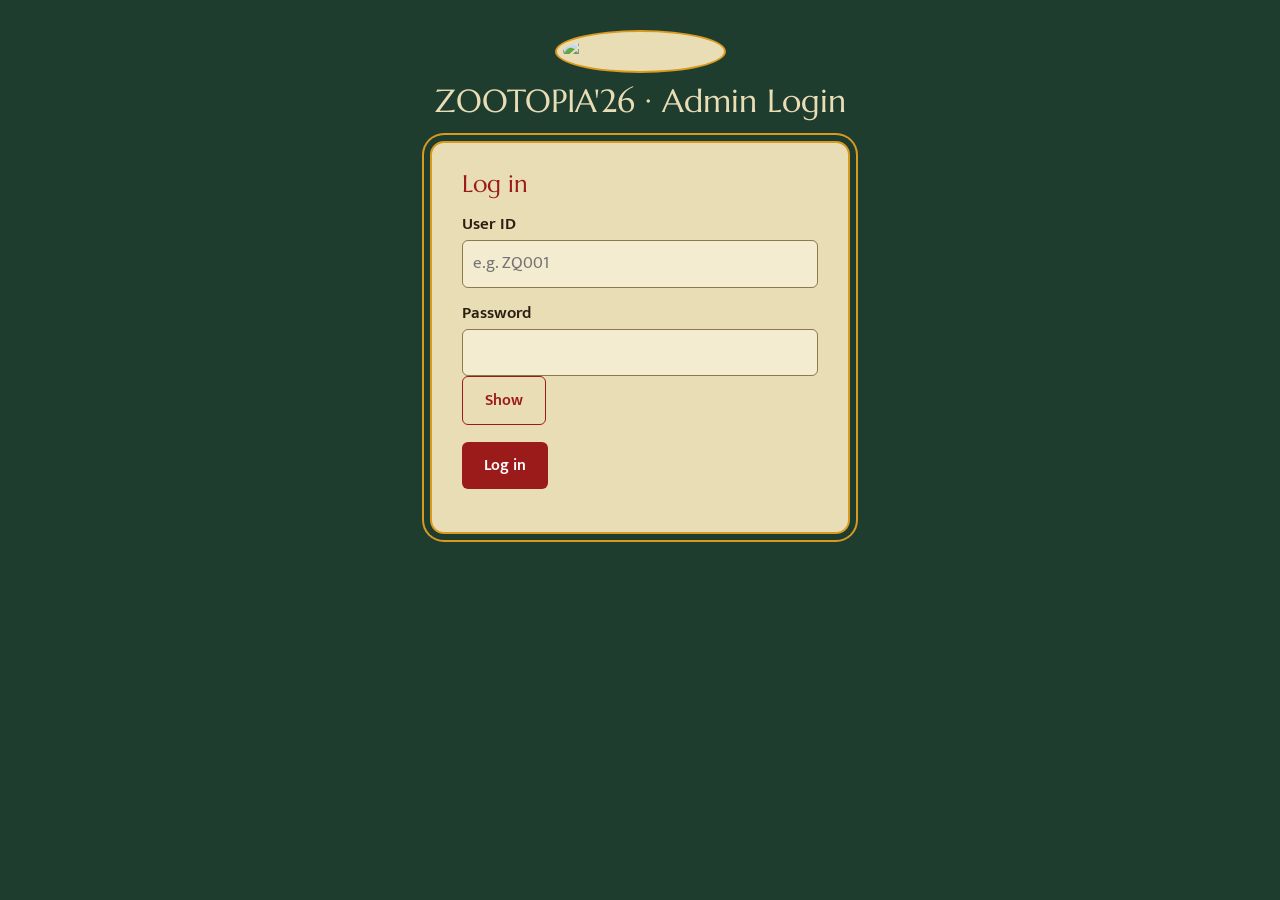
==== admin.html @ aa89c798 "Update and rename staff.html to admin.html" ====
<!DOCTYPE html>
<html lang="en"><head><meta charset="utf-8"><meta name="viewport" content="width=device-width,initial-scale=1">
<meta name="robots" content="noindex,nofollow"><title>ZOOTOPIA'26 Admin</title>
<link rel="icon" href="https://mbeat2026.github.io/loyolacollege/assets/loyola-logo.png">
<link href="https://fonts.googleapis.com/css2?family=Marcellus&family=Mukta:wght@400;600&display=swap" rel="stylesheet">
<link rel="stylesheet" href="style.css"></head><body>
<header class="hero"><img class="logo" src="https://mbeat2026.github.io/loyolacollege/assets/loyola-logo.png" alt="Loyola College logo"><div class="college">ZOOTOPIA'26 · Admin Login</div></header>

<main class="leaf" id="lg" style="max-width:420px">
 <form id="lf" autocomplete="on">
  <h2 class="st">Log in</h2>
  <label for="lu">User ID</label>
  <input id="lu" name="username" placeholder="e.g. ZQ001" autocomplete="username" autocapitalize="characters" spellcheck="false" required>
  <label for="lp">Password</label>
  <div class="pw"><input id="lp" name="password" type="password" autocomplete="current-password" required>
   <button type="button" class="alt" id="eye" aria-pressed="false" aria-label="Show or hide password">Show</button></div>
  <div id="caps" class="hint hide">Caps Lock is on</div>
  <div id="le" class="msg err hide" role="alert"></div>
  <p><button id="go" type="submit">Log in</button></p>
 </form>
</main>

<section id="dash" class="wrap hide">
 <div class="row" style="align-items:center"><h2 id="dt"></h2><button class="alt" id="out" style="flex:0 0 auto">Log out</button></div>
 <div class="tabs" id="tabs"><button type="button" data-t="reg" class="on">Registrations</button><button type="button" data-t="users" class="adm hide">Users</button><button type="button" data-t="acct">My account</button></div>

 <div id="p_reg">
  <div class="row" style="align-items:center"><input id="q" placeholder="Search school, area, district, teacher"><button id="csv" style="flex:0 0 auto">Download CSV</button></div>
  <p id="stat"></p>
  <div id="cfgbox" class="hide"><fieldset><legend>Configuration (admin only)</legend>
   <div class="row"><div><label>Registration</label><select id="c_open"><option value="TRUE">Open</option><option value="FALSE">Closed</option></select></div>
   <div><label>Closing date &amp; time (IST)</label><input type="datetime-local" id="c_close"></div>
   <div><label>Max teams per school</label><input type="number" min="1" max="2" id="c_max"></div></div>
   <div class="row"><div><label>Event date</label><input id="c_date"></div><div><label>Venue</label><input id="c_venue"></div></div>
   <label>Announcement banner</label><input id="c_banner"><p><button id="savec">Save configuration</button> <span id="cm"></span></p></fieldset></div>
  <div id="tbl"></div>
 </div>

 <div id="p_users" class="hide">
  <fieldset><legend>Create a user (ID is generated automatically)</legend>
   <div class="row"><div><label>Full name</label><input id="n_name"></div>
   <div><label>Role</label><select id="n_role"><option value="convener">Convener</option><option value="admin">Admin</option></select></div></div>
   <label>Password (min 8 characters)</label>
   <div class="pw"><input id="n_pass" type="text" autocomplete="new-password"><button type="button" class="alt" id="gen">Generate</button></div>
   <p><button id="addu">Create user</button> <span id="um"></span></p></fieldset>
  <div id="utbl"></div>
 </div>

 <div id="p_acct" class="hide" style="max-width:420px">
  <h2 class="st">Change my password</h2>
  <label>Current password</label><input id="a_old" type="password" autocomplete="current-password">
  <label>New password (min 8 characters)</label><input id="a_new" type="password" autocomplete="new-password">
  <p><button id="chp">Change password</button> <span id="am"></span></p>
 </div>
</section>

<script>
const API='PASTE_YOUR_APPS_SCRIPT_WEB_APP_URL_HERE';
const $=s=>document.querySelector(s),$$=s=>[...document.querySelectorAll(s)];
const esc=s=>String(s??'').replace(/[&<>"']/g,m=>({'&':'&amp;','<':'&lt;','>':'&gt;','"':'&quot;',"'":'&#39;'}[m]));
const call=async b=>{const r=await fetch(API,{method:'POST',body:JSON.stringify(b)});return r.json()};
let S=null,D=null;
const api=async b=>{try{const r=await call({...b,token:S.token});if(r.exp){alert('Session expired. Please log in again.');out(true)}return r}catch(e){return{ok:false,err:'Network error. Please try again.'}}};
async function out(skip){if(S&&!skip)try{await call({a:'logout',token:S.token})}catch(e){}try{sessionStorage.removeItem('zq')}catch(e){}location.reload()}
const err=t=>{const e=$('#le');e.textContent=t||'';e.classList.toggle('hide',!t)};

/* ---- login ---- */
$('#eye').onclick=()=>{const p=$('#lp'),s=p.type==='password';p.type=s?'text':'password';$('#eye').textContent=s?'Hide':'Show';$('#eye').setAttribute('aria-pressed',s)};
$('#lp').onkeyup=e=>$('#caps').classList.toggle('hide',!(e.getModifierState&&e.getModifierState('CapsLock')));
$('#lf').onsubmit=async e=>{e.preventDefault();err('');
 if(API.startsWith('PASTE'))return err('Admin page is not connected: set the API URL in admin.html.');
 $('#go').disabled=true;$('#go').textContent='Logging in…';
 try{const r=await call({a:'login',id:$('#lu').value.trim().toUpperCase(),pass:$('#lp').value});
  if(r.ok){$('#lp').value='';start(r)}else err(r.err||'Login failed.')}
 catch(x){err('Could not reach the server. Check your connection and the API URL.')}
 $('#go').disabled=false;$('#go').textContent='Log in'};
function start(r){S=r;try{sessionStorage.setItem('zq',JSON.stringify(r))}catch(e){}
 $('#lg').classList.add('hide');$('#dash').classList.remove('hide');
 $('#dt').textContent=`${r.role==='admin'?'Admin':'Convener'} · ${r.name} (${r.id})`;
 $$('.adm').forEach(e=>e.classList.toggle('hide',r.role!=='admin'));$('#cfgbox').classList.toggle('hide',r.role!=='admin');load()}
try{const s=JSON.parse(sessionStorage.getItem('zq'));if(s&&s.token)start(s)}catch(e){}
$('#out').onclick=()=>out();
$$('#tabs button').forEach(b=>b.onclick=()=>{$$('#tabs button').forEach(x=>x.classList.toggle('on',x===b));
 ['reg','users','acct'].forEach(t=>$('#p_'+t).classList.toggle('hide',t!==b.dataset.t));if(b.dataset.t==='users')loadUsers()});

/* ---- registrations ---- */
async function load(){const r=await api({a:'list'});if(!r.ok)return alert(r.err);
 D=r;const c=r.cfg;
 if(c){$('#c_open').value=String(c.open).toUpperCase();
  const d=new Date(c.closeAt);$('#c_close').value=isNaN(d)?'':new Date(+d+19800000).toISOString().slice(0,16);
  $('#c_max').value=c.maxTeams;$('#c_date').value=c.eventDate;$('#c_venue').value=c.venue;$('#c_banner').value=c.banner}
 draw()}
function draw(){const q=$('#q').value.toLowerCase(),h=D.head,si=h.indexOf('Status'),ti=h.indexOf('Teams'),ts=h.indexOf('Time');
 const rows=D.rows.filter(r=>r.join(' ').toLowerCase().includes(q));
 $('#stat').textContent=`${D.rows.length} schools · ${D.rows.reduce((a,r)=>a+Number(r[ti]||0),0)} teams · showing ${rows.length}`;
 $('#tbl').innerHTML='<table><tr>'+h.map(x=>`<th>${esc(x)}</th>`).join('')+'</tr>'+rows.map(r=>'<tr>'+r.map((v,i)=>i===si?`<td><select data-id="${esc(r[0])}">${['Pending','Confirmed','Checked-in','Withdrawn'].map(s=>`<option${s===v?' selected':''}>${s}</option>`).join('')}</select></td>`:`<td>${esc(i===ts&&v?new Date(v).toLocaleString('en-IN',{timeZone:'Asia/Kolkata'}):v)}</td>`).join('')+'</tr>').join('')+'</table>';
 $$('#tbl select').forEach(s=>s.onchange=async()=>{const r=await api({a:'status',id:s.dataset.id,status:s.value});if(!r.ok)alert(r.err)})}
$('#q').oninput=()=>D&&draw();
$('#csv').onclick=()=>{if(!D)return;const e=v=>{v=String(v??'');if(/^[=@\t\r]/.test(v))v="'"+v;return'"'+v.replace(/"/g,'""')+'"'};
 const a=document.createElement('a');a.href=URL.createObjectURL(new Blob(['\ufeff'+[D.head,...D.rows].map(r=>r.map(e).join(',')).join('\r\n')],{type:'text/csv;charset=utf-8'}));a.download='zootopia26-registrations.csv';a.click()};
$('#savec').onclick=async()=>{const r=await api({a:'saveConfig',cfg:{open:$('#c_open').value,closeAt:$('#c_close').value+':00+05:30',maxTeams:$('#c_max').value,eventDate:$('#c_date').value,venue:$('#c_venue').value,banner:$('#c_banner').value}});$('#cm').textContent=r.ok?'Saved.':r.err};

/* ---- users (admin) ---- */
async function loadUsers(){const r=await api({a:'users'});if(!r.ok)return alert(r.err);
 $('#utbl').innerHTML='<table><tr><th>ID</th><th>Name</th><th>Role</th><th>Active</th><th>Password</th></tr>'+r.users.map(u=>{const me=u.id===S.id,id=esc(u.id);
  return`<tr><td>${id}</td><td>${esc(u.name)}</td><td><select data-id="${id}" data-f="role"${me?' disabled':''}>${['admin','convener'].map(x=>`<option${x===u.role?' selected':''}>${x}</option>`).join('')}</select></td><td><input type="checkbox" data-id="${id}" data-f="active"${u.active?' checked':''}${me?' disabled':''}></td><td><button class="alt sm" data-rp="${id}">Reset</button></td></tr>`}).join('')+'</table>';
 $$('#utbl [data-f]').forEach(e=>e.onchange=async()=>{const r=await api({a:'updateUser',id:e.dataset.id,[e.dataset.f]:e.type==='checkbox'?e.checked:e.value});if(!r.ok){alert(r.err);loadUsers()}});
 $$('#utbl [data-rp]').forEach(b=>b.onclick=async()=>{const p=prompt('New password for '+b.dataset.rp+' (min 8 characters):');if(!p)return;if(p.length<8)return alert('Password is too short.');const r=await api({a:'resetPass',id:b.dataset.rp,pass:p});alert(r.ok?'Password updated.':r.err)})}
$('#gen').onclick=()=>{const c='ABCDEFGHJKLMNPQRSTUVWXYZabcdefghjkmnpqrstuvwxyz23456789@#$%',a=crypto.getRandomValues(new Uint32Array(12));$('#n_pass').value=[...a].map(x=>c[x%c.length]).join('')};
$('#addu').onclick=async()=>{const name=$('#n_name').value.trim(),pass=$('#n_pass').value;
 if(!name||pass.length<8)return $('#um').textContent='Enter a name and a password of at least 8 characters.';
 const r=await api({a:'addUser',name,role:$('#n_role').value,pass});
 $('#um').textContent=r.ok?`Created ${r.id}. Share the password securely.`:r.err;
 if(r.ok){$('#n_name').value=$('#n_pass').value='';loadUsers()}};

/* ---- my account ---- */
$('#chp').onclick=async()=>{const n=$('#a_new').value;if(n.length<8)return $('#am').textContent='New password must be at least 8 characters.';
 const r=await api({a:'changePass',old:$('#a_old').value,pass:n});$('#am').textContent=r.ok?'Password changed.':r.err;if(r.ok)$('#a_old').value=$('#a_new').value=''};
</script></body></html>
---- style.css ----
:root{--leaf:#e9ddb5;--leaf2:#f4ecd0;--ink:#2a1e10;--green:#1f3d2f;--kum:#9b1b1b;--tur:#d99a1f;--r:6px}
*{box-sizing:border-box}
body{margin:0;background:var(--green);color:var(--ink);font:17px/1.6 Mukta,sans-serif}
h1,h2,h3{font-family:Marcellus,serif;font-weight:400;margin:0}
.hero{color:var(--leaf);text-align:center;padding:30px 16px 20px}
.logo{width:96px;height:96px;object-fit:contain;background:var(--leaf);border-radius:50%;padding:6px;border:2px solid var(--tur)}
.college{font:400 clamp(22px,4.5vw,32px) Marcellus;margin-top:8px}
.dept{max-width:640px;margin:4px auto}
.motto{font:italic 400 19px Marcellus;color:var(--tur);margin:6px 0 0}
.hero svg{width:140px;height:140px;margin-top:6px}
.hero h1{font-size:clamp(38px,9vw,70px);letter-spacing:.04em;color:var(--tur);margin-top:4px}
.cd{display:flex;gap:12px;justify-content:center;margin-top:14px}
.cd div{border:1px solid var(--tur);border-radius:var(--r);padding:4px 12px;min-width:68px}
.cd b{display:block;font:400 26px Marcellus}
button{font:600 16px Mukta;border:0;border-radius:var(--r);padding:10px 22px;background:var(--kum);color:#fff;cursor:pointer}
button.alt{background:transparent;border:1px solid var(--kum);color:var(--kum)}
button:disabled{opacity:.5}
button:focus-visible,input:focus-visible,select:focus-visible{outline:3px solid var(--tur)}
.leaf{max-width:760px;margin:0 auto 60px;background:var(--leaf);border-radius:14px;padding:26px 30px;border:2px solid var(--tur);box-shadow:0 0 0 6px var(--green),0 0 0 8px var(--tur)}
legend,.st{font:24px Marcellus;color:var(--kum)}
label{display:block;font-weight:600;margin:12px 0 2px}
input,select,textarea{width:100%;padding:9px 10px;border:1px solid #8a7a4d;border-radius:var(--r);background:var(--leaf2);font:inherit}
input[readonly]{background:#ddd0a0}
.g{display:grid;grid-template-columns:1fr 130px;gap:10px}
.row{display:flex;gap:10px;flex-wrap:wrap}.row>*{flex:1;min-width:150px}
.chk{display:flex;gap:10px;align-items:flex-start;font-weight:400}.chk input{width:auto;margin-top:7px}
.msg{padding:12px;border-radius:var(--r);margin:12px 0}.err{background:#f6d5d5;color:#6b1010}.ok{background:#d6e8d2;color:#143d1a}
.hide{display:none!important}
.prog{display:flex;gap:6px;margin-bottom:18px}
.prog i{flex:1;height:8px;border-radius:4px;background:#8a7a4d55;transition:background .4s}
.prog i.on{background:var(--kum)}
.step{animation:in .45s ease}
@keyframes in{from{opacity:0;transform:translateX(24px)}}
.nav{display:flex;justify-content:space-between;margin-top:24px}
.pop{text-align:center}.pop .id{font:48px Marcellus;color:var(--kum);animation:pop .8s cubic-bezier(.2,1.6,.4,1)}
@keyframes pop{from{transform:scale(.2);opacity:0}}
.draw ellipse{fill:none;stroke:var(--tur);stroke-width:1.6;stroke-dasharray:420;stroke-dashoffset:420;animation:dr 5s ease forwards}
.draw g{transform-origin:105px 105px;animation:sp 40s linear infinite}
.draw circle{fill:var(--leaf)}
@keyframes dr{to{stroke-dashoffset:0}}@keyframes sp{to{transform:rotate(360deg)}}
.wrap{max-width:1100px;margin:20px auto 60px;background:var(--leaf);border-radius:14px;padding:20px;overflow-x:auto}
table{border-collapse:collapse;width:100%;font-size:14px}th,td{border-bottom:1px solid #8a7a4d55;padding:6px 8px;text-align:left;vertical-align:top}th{color:var(--kum)}
fieldset{border:0;border-top:2px dashed var(--kum);margin:20px 0 0;padding:10px 0 0}
@media(prefers-reduced-motion:reduce){*{animation:none!important}.draw ellipse{stroke-dashoffset:0}}
@media(max-width:560px){.leaf{padding:20px 16px}.g{grid-template-columns:1fr}}
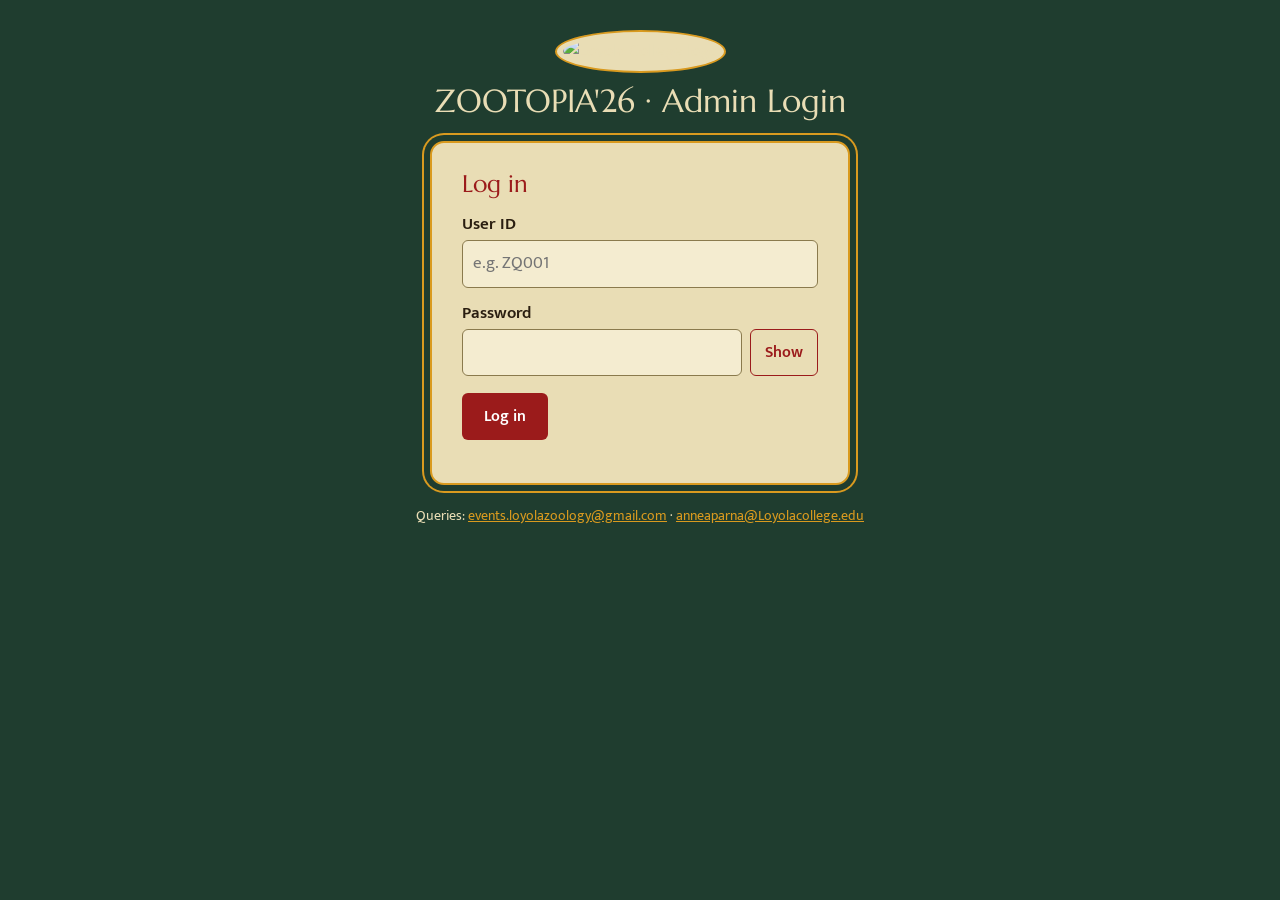
==== commit d5df9b53: "Update admin.html" ====
--- a/admin.html
+++ b/admin.html
@@ -3,9 +3,64 @@
 <meta name="robots" content="noindex,nofollow"><title>ZOOTOPIA'26 Admin</title>
 <link rel="icon" href="https://mbeat2026.github.io/loyolacollege/assets/loyola-logo.png">
 <link href="https://fonts.googleapis.com/css2?family=Marcellus&family=Mukta:wght@400;600&display=swap" rel="stylesheet">
-<link rel="stylesheet" href="style.css"></head><body>
-<header class="hero"><img class="logo" src="https://mbeat2026.github.io/loyolacollege/assets/loyola-logo.png" alt="Loyola College logo"><div class="college">ZOOTOPIA'26 · Admin Login</div></header>
-
+<link rel="stylesheet" href="style.css">
+<style>
+.app{display:flex;min-height:100vh}
+.side{width:240px;flex:0 0 240px;background:#16291f;color:var(--leaf);position:sticky;top:0;height:100vh;display:flex;flex-direction:column;border-right:2px solid var(--tur)}
+.brand{padding:18px 14px;text-align:center;border-bottom:1px solid #ffffff22}
+.brand img{width:64px;height:64px;object-fit:contain;background:var(--leaf);border-radius:50%;padding:4px;border:2px solid var(--tur)}
+.brand b{display:block;font:21px Marcellus;color:var(--tur);margin-top:6px}
+.brand small{display:block;font-size:13px;opacity:.85}
+#nav{flex:1;padding:10px;overflow:auto}
+#nav button{display:block;width:100%;text-align:left;background:transparent;color:var(--leaf);margin:2px 0;padding:10px 12px}
+#nav button.on{background:var(--kum);color:#fff}
+#nav button:hover:not(.on){background:#ffffff18}
+.sbf{padding:10px}.sbf button{width:100%}
+.main{flex:1;min-width:0;background:var(--leaf);padding:20px 26px 28px}
+.top{display:flex;gap:12px;align-items:center;flex-wrap:wrap;margin-bottom:16px}
+.top h2{font-size:28px;color:var(--kum);flex:1}
+.stamp{font-size:13px;color:#6b5b3a}
+.sc-g{display:grid;grid-template-columns:repeat(auto-fill,minmax(130px,1fr));gap:10px}
+.sc{background:var(--leaf2);border:1px solid #8a7a4d;border-radius:var(--r);padding:10px 14px}
+.sc b{display:block;font:32px Marcellus;color:var(--kum)}.sc span{font-size:14px;color:#6b5b3a}
+.panel{background:var(--leaf2);border:1px solid #8a7a4d;border-radius:var(--r);padding:14px 16px;margin-top:16px}
+.panel h3{color:var(--kum);font-size:21px;margin-bottom:8px}
+.bar{display:grid;grid-template-columns:150px 1fr 36px;gap:8px;align-items:center;margin:4px 0;font-size:14px}
+.bar i{display:block;height:10px;background:var(--kum);border-radius:5px}.bar em{font-style:normal;font-weight:600;text-align:right}
+.tb{display:flex;gap:8px;flex-wrap:wrap;align-items:center;margin-bottom:10px}
+.tb>*{width:auto;flex:1 1 140px}.tb>#q{flex:2 1 220px}.tb>.fx{flex:0 0 auto}
+.seg{display:flex;gap:0}.seg button{background:transparent;border:1px solid var(--kum);color:var(--kum);padding:8px 14px;border-radius:0}
+.seg button:first-child{border-radius:var(--r) 0 0 var(--r)}.seg button:last-child{border-radius:0 var(--r) var(--r) 0}
+.seg button.on{background:var(--kum);color:#fff}
+.cg{display:grid;grid-template-columns:repeat(auto-fill,minmax(270px,1fr));gap:12px}
+.card{background:var(--leaf2);border:1px solid #8a7a4d;border-radius:10px;padding:14px;cursor:pointer;transition:transform .15s,box-shadow .15s}
+.card:hover,.card:focus-visible{transform:translateY(-2px);box-shadow:0 4px 12px #0003}
+.card h4{font:19px Marcellus;margin:0 0 2px;color:var(--green)}.card small{color:#6b5b3a;display:block}
+.card .m{display:flex;justify-content:space-between;align-items:center;margin-top:10px;font-size:14px}
+.bd{padding:2px 11px;border-radius:99px;font:600 13px Mukta;white-space:nowrap}
+.b-Pending{background:#f3dfa3;color:#6b4a00}.b-Confirmed{background:#cfe6cb;color:#143d1a}.b-Checked-in{background:#cddff0;color:#10345a}.b-Withdrawn{background:#ddd;color:#444}
+tr.cl{cursor:pointer}tr.cl:hover{background:#0001}
+.ov{position:fixed;inset:0;background:#000b;display:none;justify-content:center;align-items:flex-start;overflow:auto;padding:24px 12px;z-index:50}.ov.on{display:flex}
+.md{background:var(--leaf);border:2px solid var(--tur);border-radius:12px;max-width:780px;width:100%;padding:22px 26px}
+.mh{display:flex;justify-content:space-between;gap:12px;align-items:flex-start;border-bottom:2px dashed var(--kum);padding-bottom:10px;margin-bottom:6px}
+.mh h2{font-size:26px;color:var(--kum)}.mh small{color:#6b5b3a}
+.md h4{font:20px Marcellus;color:var(--kum);margin:16px 0 6px}
+dl{display:grid;grid-template-columns:150px 1fr;gap:4px 12px;margin:0}dt{color:#6b5b3a}dd{margin:0;font-weight:600;word-break:break-word}
+.ef{display:grid;grid-template-columns:1fr 1fr;gap:0 12px}
+.tt{max-width:420px}
+.act{display:flex;gap:8px;flex-wrap:wrap;align-items:center;margin-top:18px;border-top:2px dashed var(--kum);padding-top:12px}
+.act select{width:auto}
+.toast{position:fixed;left:50%;bottom:24px;transform:translateX(-50%);background:var(--green);color:#fff;padding:10px 18px;border-radius:var(--r);display:none;z-index:99;max-width:90vw}
+.toast.on{display:block}.toast.bad{background:var(--kum)}
+.ft{margin-top:26px;font-size:13px;color:#6b5b3a;text-align:center}.ft a{color:var(--kum)}
+.lft{text-align:center;color:var(--leaf);font-size:14px;margin:-40px 16px 30px}.lft a{color:var(--tur)}
+@media(max-width:800px){.app{flex-direction:column}.side{width:auto;flex:none;height:auto;position:static;border-right:0;border-bottom:2px solid var(--tur)}
+ .brand{display:none}#nav{display:flex;gap:4px;overflow-x:auto;padding:8px}#nav button{white-space:nowrap;width:auto}.sbf{display:flex;gap:8px;padding:0 8px 8px}.main{padding:16px}
+ dl{grid-template-columns:110px 1fr}.ef{grid-template-columns:1fr}.bar{grid-template-columns:100px 1fr 30px}}
+@media print{body.pm .app,body.pm .toast,.no-print{display:none!important}body.pm{background:#fff}body.pm .ov{position:static;display:block;background:none;padding:0}body.pm .md{border:0;background:#fff;max-width:none}}
+</style></head><body>
+
+<header class="hero" id="hero"><img class="logo" src="https://mbeat2026.github.io/loyolacollege/assets/loyola-logo.png" alt="Loyola College logo"><div class="college">ZOOTOPIA'26 · Admin Login</div></header>
 <main class="leaf" id="lg" style="max-width:420px">
  <form id="lf" autocomplete="on">
   <h2 class="st">Log in</h2>
@@ -19,47 +74,78 @@
   <p><button id="go" type="submit">Log in</button></p>
  </form>
 </main>
-
-<section id="dash" class="wrap hide">
- <div class="row" style="align-items:center"><h2 id="dt"></h2><button class="alt" id="out" style="flex:0 0 auto">Log out</button></div>
- <div class="tabs" id="tabs"><button type="button" data-t="reg" class="on">Registrations</button><button type="button" data-t="users" class="adm hide">Users</button><button type="button" data-t="acct">My account</button></div>
-
- <div id="p_reg">
-  <div class="row" style="align-items:center"><input id="q" placeholder="Search school, area, district, teacher"><button id="csv" style="flex:0 0 auto">Download CSV</button></div>
-  <p id="stat"></p>
-  <div id="cfgbox" class="hide"><fieldset><legend>Configuration (admin only)</legend>
+<p class="lft" id="lft">Queries: <a href="mailto:events.loyolazoology@gmail.com">events.loyolazoology@gmail.com</a> · <a href="mailto:anneaparna@Loyolacollege.edu">anneaparna@Loyolacollege.edu</a></p>
+
+<div class="app hide" id="dash">
+ <aside class="side">
+  <div class="brand"><img src="https://mbeat2026.github.io/loyolacollege/assets/loyola-logo.png" alt=""><b>ZOOTOPIA'26</b><small id="who"></small></div>
+  <nav id="nav">
+   <button data-p="dash" class="on">Dashboard</button>
+   <button data-p="reg">Registered schools</button>
+   <button data-p="cfg" class="adm hide">Settings</button>
+   <button data-p="users" class="adm hide">Users</button>
+   <button data-p="audit" class="adm hide">Audit log</button>
+   <button data-p="acct">My account</button>
+  </nav>
+  <div class="sbf"><button class="alt" id="out" style="color:var(--leaf);border-color:var(--leaf)">Log out</button></div>
+ </aside>
+ <main class="main">
+  <div class="top"><h2 id="ttl">Dashboard</h2><span class="stamp" id="stamp"></span><button class="alt sm" id="rf">Refresh</button></div>
+
+  <section id="p_dash">
+   <div class="sc-g" id="cards"></div>
+   <div class="panel"><h3>Schools by district</h3><div id="dist"></div></div>
+  </section>
+
+  <section id="p_reg" class="hide">
+   <div class="tb"><input id="q" placeholder="Search school, area, coordinator, ID…"><select id="jump" title="Jump to a school"></select><select id="f_d"></select><select id="f_b"></select><select id="f_s"></select></div>
+   <div class="tb"><span id="cnt" class="fx"></span><span style="flex:1"></span>
+    <div class="seg fx"><button data-v="cards" class="on">Cards</button><button data-v="table">Table</button></div>
+    <button class="alt sm fx" id="csv">Export CSV</button><button class="alt sm fx" id="chk">Check-in list</button></div>
+   <div id="list"></div>
+  </section>
+
+  <section id="p_cfg" class="hide"><div class="panel" style="margin-top:0"><h3>Registration &amp; event settings</h3>
    <div class="row"><div><label>Registration</label><select id="c_open"><option value="TRUE">Open</option><option value="FALSE">Closed</option></select></div>
    <div><label>Closing date &amp; time (IST)</label><input type="datetime-local" id="c_close"></div>
    <div><label>Max teams per school</label><input type="number" min="1" max="2" id="c_max"></div></div>
-   <div class="row"><div><label>Event date</label><input id="c_date"></div><div><label>Venue</label><input id="c_venue"></div></div>
-   <label>Announcement banner</label><input id="c_banner"><p><button id="savec">Save configuration</button> <span id="cm"></span></p></fieldset></div>
-  <div id="tbl"></div>
- </div>
-
- <div id="p_users" class="hide">
-  <fieldset><legend>Create a user (ID is generated automatically)</legend>
-   <div class="row"><div><label>Full name</label><input id="n_name"></div>
-   <div><label>Role</label><select id="n_role"><option value="convener">Convener</option><option value="admin">Admin</option></select></div></div>
-   <label>Password (min 8 characters)</label>
-   <div class="pw"><input id="n_pass" type="text" autocomplete="new-password"><button type="button" class="alt" id="gen">Generate</button></div>
-   <p><button id="addu">Create user</button> <span id="um"></span></p></fieldset>
-  <div id="utbl"></div>
- </div>
-
- <div id="p_acct" class="hide" style="max-width:420px">
-  <h2 class="st">Change my password</h2>
-  <label>Current password</label><input id="a_old" type="password" autocomplete="current-password">
-  <label>New password (min 8 characters)</label><input id="a_new" type="password" autocomplete="new-password">
-  <p><button id="chp">Change password</button> <span id="am"></span></p>
- </div>
-</section>
+   <div class="row"><div><label>Event date</label><input id="c_date"></div><div><label>Venue</label><input id="c_venue"></div><div><label>Reporting time</label><input id="c_rep"></div></div>
+   <label>Instructions (shown in emails)</label><textarea id="c_ins" rows="3"></textarea>
+   <label>Announcement banner (shown on registration page)</label><input id="c_banner">
+   <p><button id="savec">Save settings</button> <span id="cm"></span></p></div></section>
+
+  <section id="p_users" class="hide">
+   <div class="panel" style="margin-top:0"><h3>Create a user (ID is generated automatically)</h3>
+    <div class="row"><div><label>Full name</label><input id="n_name"></div>
+    <div><label>Role</label><select id="n_role"><option value="convener">Convener</option><option value="admin">Admin</option></select></div></div>
+    <label>Password (min 8 characters)</label>
+    <div class="pw"><input id="n_pass" type="text" autocomplete="new-password"><button type="button" class="alt" id="gen">Generate</button></div>
+    <p><button id="addu">Create user</button> <span id="um"></span></p></div>
+   <div class="panel"><div id="utbl"></div></div>
+  </section>
+
+  <section id="p_audit" class="hide"><div class="panel" style="margin-top:0"><h3>Safety log (latest 300 actions)</h3><div style="overflow-x:auto" id="atbl"></div></div></section>
+
+  <section id="p_acct" class="hide"><div class="panel" style="margin-top:0;max-width:440px"><h3>Change my password</h3>
+   <label>Current password</label><input id="a_old" type="password" autocomplete="current-password">
+   <label>New password (min 8 characters)</label><input id="a_new" type="password" autocomplete="new-password">
+   <p><button id="chp">Change password</button> <span id="am"></span></p></div></section>
+
+  <p class="ft">Queries: <a href="mailto:events.loyolazoology@gmail.com">events.loyolazoology@gmail.com</a> · <a href="mailto:anneaparna@Loyolacollege.edu">anneaparna@Loyolacollege.edu</a></p>
+ </main>
+</div>
+
+<div class="ov" id="ov"><div class="md" id="md" role="dialog" aria-modal="true"></div></div>
+<div class="toast" id="toast" role="status"></div>
 
 <script>
-const API='PASTE_YOUR_APPS_SCRIPT_WEB_APP_URL_HERE';
+const API='https://script.google.com/macros/s/AKfycbxFPpKY0unjnNvZ3Kg-ambSDkbInFrqCWInQbzSzYSlG9MaitQyIGGawWcB60k7DJX_/exec';
 const $=s=>document.querySelector(s),$$=s=>[...document.querySelectorAll(s)];
 const esc=s=>String(s??'').replace(/[&<>"']/g,m=>({'&':'&amp;','<':'&lt;','>':'&gt;','"':'&quot;',"'":'&#39;'}[m]));
+const when=v=>{const d=new Date(v);return v&&!isNaN(d)?d.toLocaleString('en-IN',{timeZone:'Asia/Kolkata',dateStyle:'medium',timeStyle:'short'}):'—'};
+const toast=(t,bad)=>{const e=$('#toast');e.textContent=t;e.className='toast on'+(bad?' bad':'');clearTimeout(toast.t);toast.t=setTimeout(()=>e.className='toast',4000)};
 const call=async b=>{const r=await fetch(API,{method:'POST',body:JSON.stringify(b)});return r.json()};
-let S=null,D=null;
+let S=null,D=null,R=[],view='cards',cur=null,edit=false,curP='dash';
 const api=async b=>{try{const r=await call({...b,token:S.token});if(r.exp){alert('Session expired. Please log in again.');out(true)}return r}catch(e){return{ok:false,err:'Network error. Please try again.'}}};
 async function out(skip){if(S&&!skip)try{await call({a:'logout',token:S.token})}catch(e){}try{sessionStorage.removeItem('zq')}catch(e){}location.reload()}
 const err=t=>{const e=$('#le');e.textContent=t||'';e.classList.toggle('hide',!t)};
@@ -68,44 +154,102 @@
 $('#eye').onclick=()=>{const p=$('#lp'),s=p.type==='password';p.type=s?'text':'password';$('#eye').textContent=s?'Hide':'Show';$('#eye').setAttribute('aria-pressed',s)};
 $('#lp').onkeyup=e=>$('#caps').classList.toggle('hide',!(e.getModifierState&&e.getModifierState('CapsLock')));
 $('#lf').onsubmit=async e=>{e.preventDefault();err('');
- if(API.startsWith('PASTE'))return err('Admin page is not connected: set the API URL in admin.html.');
  $('#go').disabled=true;$('#go').textContent='Logging in…';
  try{const r=await call({a:'login',id:$('#lu').value.trim().toUpperCase(),pass:$('#lp').value});
   if(r.ok){$('#lp').value='';start(r)}else err(r.err||'Login failed.')}
- catch(x){err('Could not reach the server. Check your connection and the API URL.')}
+ catch(x){err('Could not reach the server. Check your connection.')}
  $('#go').disabled=false;$('#go').textContent='Log in'};
 function start(r){S=r;try{sessionStorage.setItem('zq',JSON.stringify(r))}catch(e){}
- $('#lg').classList.add('hide');$('#dash').classList.remove('hide');
- $('#dt').textContent=`${r.role==='admin'?'Admin':'Convener'} · ${r.name} (${r.id})`;
- $$('.adm').forEach(e=>e.classList.toggle('hide',r.role!=='admin'));$('#cfgbox').classList.toggle('hide',r.role!=='admin');load()}
+ ['hero','lg','lft'].forEach(i=>$('#'+i).classList.add('hide'));$('#dash').classList.remove('hide');
+ $('#who').textContent=`${r.name} · ${r.id} · ${r.role==='admin'?'Admin':'Convener'}`;
+ $$('.adm').forEach(e=>e.classList.toggle('hide',r.role!=='admin'));load()}
 try{const s=JSON.parse(sessionStorage.getItem('zq'));if(s&&s.token)start(s)}catch(e){}
 $('#out').onclick=()=>out();
-$$('#tabs button').forEach(b=>b.onclick=()=>{$$('#tabs button').forEach(x=>x.classList.toggle('on',x===b));
- ['reg','users','acct'].forEach(t=>$('#p_'+t).classList.toggle('hide',t!==b.dataset.t));if(b.dataset.t==='users')loadUsers()});
-
-/* ---- registrations ---- */
-async function load(){const r=await api({a:'list'});if(!r.ok)return alert(r.err);
- D=r;const c=r.cfg;
- if(c){$('#c_open').value=String(c.open).toUpperCase();
-  const d=new Date(c.closeAt);$('#c_close').value=isNaN(d)?'':new Date(+d+19800000).toISOString().slice(0,16);
-  $('#c_max').value=c.maxTeams;$('#c_date').value=c.eventDate;$('#c_venue').value=c.venue;$('#c_banner').value=c.banner}
- draw()}
-function draw(){const q=$('#q').value.toLowerCase(),h=D.head,si=h.indexOf('Status'),ti=h.indexOf('Teams'),ts=h.indexOf('Time');
- const rows=D.rows.filter(r=>r.join(' ').toLowerCase().includes(q));
- $('#stat').textContent=`${D.rows.length} schools · ${D.rows.reduce((a,r)=>a+Number(r[ti]||0),0)} teams · showing ${rows.length}`;
- $('#tbl').innerHTML='<table><tr>'+h.map(x=>`<th>${esc(x)}</th>`).join('')+'</tr>'+rows.map(r=>'<tr>'+r.map((v,i)=>i===si?`<td><select data-id="${esc(r[0])}">${['Pending','Confirmed','Checked-in','Withdrawn'].map(s=>`<option${s===v?' selected':''}>${s}</option>`).join('')}</select></td>`:`<td>${esc(i===ts&&v?new Date(v).toLocaleString('en-IN',{timeZone:'Asia/Kolkata'}):v)}</td>`).join('')+'</tr>').join('')+'</table>';
- $$('#tbl select').forEach(s=>s.onchange=async()=>{const r=await api({a:'status',id:s.dataset.id,status:s.value});if(!r.ok)alert(r.err)})}
-$('#q').oninput=()=>D&&draw();
+
+/* ---- navigation / refresh ---- */
+function go(p){curP=p;['dash','reg','cfg','users','audit','acct'].forEach(x=>$('#p_'+x).classList.toggle('hide',x!==p));
+ $$('#nav button').forEach(b=>{const on=b.dataset.p===p;b.classList.toggle('on',on);if(on)$('#ttl').textContent=b.textContent});
+ if(p==='users')loadUsers();if(p==='audit')loadAudit()}
+$$('#nav button').forEach(b=>b.onclick=()=>go(b.dataset.p));
+async function refresh(){const b=$('#rf');b.disabled=true;b.textContent='Refreshing…';
+ if(curP==='users')await loadUsers();else if(curP==='audit')await loadAudit();else await load(true);
+ b.disabled=false;b.textContent='Refresh'}
+$('#rf').onclick=refresh;
+setInterval(()=>{if(S&&!document.hidden&&!$('#ov').classList.contains('on')&&(curP==='dash'||curP==='reg'))load()},120000);
+
+/* ---- data ---- */
+async function load(manual){const r=await api({a:'list'});if(!r.ok)return toast(r.err||'Could not load data',1);
+ D=r;R=r.rows.map(row=>Object.fromEntries(r.head.map((h,i)=>[h,row[i]])));
+ fillCfg(r.cfg);fillFilters();draw();stats();$('#stamp').textContent='Updated '+new Date().toLocaleTimeString('en-IN');if(manual)toast('Data refreshed')}
+function fillCfg(c){if(!c)return;$('#c_open').value=String(c.open).toUpperCase();
+ const d=new Date(c.closeAt);$('#c_close').value=isNaN(d)?'':new Date(+d+19800000).toISOString().slice(0,16);
+ $('#c_max').value=c.maxTeams;$('#c_date').value=c.eventDate;$('#c_venue').value=c.venue;$('#c_rep').value=c.reportingTime||'';$('#c_ins').value=c.instructions||'';$('#c_banner').value=c.banner||''}
+function opts(sel,label,vals){const v=$(sel).value;$(sel).innerHTML=`<option value="">${label}</option>`+vals.map(x=>`<option>${esc(x)}</option>`).join('');$(sel).value=vals.includes(v)?v:''}
+function fillFilters(){const u=k=>[...new Set(R.map(r=>r[k]).filter(Boolean))].sort();
+ opts('#f_d','All districts',u('District'));opts('#f_b','All boards',u('Board'));opts('#f_s','All statuses',['Pending','Confirmed','Checked-in','Withdrawn']);
+ $('#jump').innerHTML='<option value="">Jump to a school…</option>'+[...R].sort((a,b)=>String(a.School).localeCompare(b.School)).map(r=>`<option value="${esc(r['Reg ID'])}">${esc(r.School)} (${esc(r['Reg ID'])})</option>`).join('')}
+function stats(){const live=R.filter(r=>r.Status!=='Withdrawn'),t=live.reduce((a,r)=>a+Number(r.Teams||0),0),c=s=>R.filter(r=>r.Status===s).length;
+ $('#cards').innerHTML=[['Schools',live.length],['Teams',t],['Students',t*3],['Pending',c('Pending')],['Confirmed',c('Confirmed')],['Checked-in',c('Checked-in')],['Withdrawn',c('Withdrawn')]].map(([l,n])=>`<div class="sc"><b>${n}</b><span>${l}</span></div>`).join('');
+ const m={};live.forEach(r=>m[r.District]=(m[r.District]||0)+1);const e=Object.entries(m).sort((a,b)=>b[1]-a[1]),mx=e[0]?e[0][1]:1;
+ $('#dist').innerHTML=e.length?e.map(([d,n])=>`<div class="bar"><span>${esc(d)}</span><i style="width:${n/mx*100}%"></i><em>${n}</em></div>`).join(''):'<p>No registrations yet.</p>'}
+function filt(){const q=$('#q').value.toLowerCase(),d=$('#f_d').value,b=$('#f_b').value,s=$('#f_s').value;
+ return R.filter(r=>(!d||r.District===d)&&(!b||r.Board===b)&&(!s||r.Status===s)&&(!q||Object.values(r).join(' ').toLowerCase().includes(q)))}
+function draw(){const L=filt();$('#cnt').textContent=`Showing ${L.length} of ${R.length}`;
+ if(!L.length){$('#list').innerHTML='<p>No schools match.</p>';return}
+ $('#list').innerHTML=view==='cards'
+  ?'<div class="cg">'+L.map(r=>`<div class="card" tabindex="0" data-id="${esc(r['Reg ID'])}"><h4>${esc(r.School)}</h4><small>${esc(r.Area)}, ${esc(r.District)}</small><small>${esc(r.Board)} · ${r.Teams} team${r.Teams>1?'s':''}</small><small>${esc(r.Coordinator)}</small><div class="m"><span>${esc(r['Reg ID'])}</span><span class="bd b-${esc(r.Status)}">${esc(r.Status)}</span></div></div>`).join('')+'</div>'
+  :'<div style="overflow-x:auto"><table><tr><th>ID</th><th>School</th><th>District</th><th>Board</th><th>Teams</th><th>Coordinator</th><th>Phone</th><th>Status</th><th>Registered</th></tr>'+L.map(r=>`<tr class="cl" data-id="${esc(r['Reg ID'])}"><td>${esc(r['Reg ID'])}</td><td>${esc(r.School)}</td><td>${esc(r.District)}</td><td>${esc(r.Board)}</td><td>${r.Teams}</td><td>${esc(r.Coordinator)}</td><td>${esc(r.Phone)}</td><td><span class="bd b-${esc(r.Status)}">${esc(r.Status)}</span></td><td>${when(r.Time)}</td></tr>`).join('')+'</table></div>';
+ $$('#list [data-id]').forEach(e=>{e.onclick=()=>openM(e.dataset.id);e.onkeydown=k=>k.key==='Enter'&&openM(e.dataset.id)})}
+['#q'].forEach(s=>$(s).oninput=draw);['#f_d','#f_b','#f_s'].forEach(s=>$(s).onchange=draw);
+$('#jump').onchange=e=>{if(e.target.value)openM(e.target.value);e.target.value=''};
+$$('.seg button').forEach(b=>b.onclick=()=>{view=b.dataset.v;$$('.seg button').forEach(x=>x.classList.toggle('on',x===b));draw()});
 $('#csv').onclick=()=>{if(!D)return;const e=v=>{v=String(v??'');if(/^[=@\t\r]/.test(v))v="'"+v;return'"'+v.replace(/"/g,'""')+'"'};
- const a=document.createElement('a');a.href=URL.createObjectURL(new Blob(['\ufeff'+[D.head,...D.rows].map(r=>r.map(e).join(',')).join('\r\n')],{type:'text/csv;charset=utf-8'}));a.download='zootopia26-registrations.csv';a.click()};
-$('#savec').onclick=async()=>{const r=await api({a:'saveConfig',cfg:{open:$('#c_open').value,closeAt:$('#c_close').value+':00+05:30',maxTeams:$('#c_max').value,eventDate:$('#c_date').value,venue:$('#c_venue').value,banner:$('#c_banner').value}});$('#cm').textContent=r.ok?'Saved.':r.err};
-
-/* ---- users (admin) ---- */
-async function loadUsers(){const r=await api({a:'users'});if(!r.ok)return alert(r.err);
+ const a=document.createElement('a');a.href=URL.createObjectURL(new Blob(['\ufeff'+[D.head,...filt().map(r=>D.head.map(h=>r[h]))].map(r=>r.map(e).join(',')).join('\r\n')],{type:'text/csv;charset=utf-8'}));a.download='zootopia26-registrations.csv';a.click()};
+$('#chk').onclick=()=>{const L=R.filter(r=>r.Status!=='Withdrawn').sort((a,b)=>String(a['Reg ID']).localeCompare(String(b['Reg ID'])));
+ const rows=L.map(r=>`<tr><td>${esc(r['Reg ID'])}</td><td><b>${esc(r.School)}</b><br>${esc(r.Area)}, ${esc(r.District)}</td><td>${esc(r.Coordinator)}<br>${esc(r.Phone)}</td><td>${r.Teams}</td><td>${esc(r.Status)}</td><td style="width:170px"></td></tr>`).join('');
+ const h=`<!DOCTYPE html><html><head><meta charset="utf-8"><title>ZOOTOPIA'26 Check-in list</title><style>body{font:14px Arial;margin:20px}h1{font-size:20px;margin:0}table{border-collapse:collapse;width:100%;margin-top:12px}th,td{border:1px solid #444;padding:6px 8px;text-align:left;vertical-align:top}th{background:#eee}@media print{button{display:none}}</style></head><body><button onclick="print()">Print</button><h1>ZOOTOPIA'26 – Check-in list</h1><div>Loyola College (Autonomous), Chennai – 34 · Printed ${new Date().toLocaleString('en-IN',{timeZone:'Asia/Kolkata'})} · ${L.length} schools</div><table><tr><th>Reg ID</th><th>School</th><th>Coordinator</th><th>Teams</th><th>Status</th><th>Signature</th></tr>${rows}</table></body></html>`;
+ window.open(URL.createObjectURL(new Blob([h],{type:'text/html'})),'_blank')};
+
+/* ---- school popup ---- */
+const FS=[['School','School name'],['Address','Address'],['Area','Area'],['District','District'],['State','State',1],['Board','Board'],['Website','Website']];
+const FC=[['Coordinator','Name'],['Designation','Designation'],['Email','Email'],['Phone','Phone'],['Alt phone','Alternate phone']];
+function openM(id){cur=R.find(r=>r['Reg ID']===id);if(!cur)return;edit=false;renderM();$('#ov').classList.add('on');document.body.classList.add('pm')}
+function closeM(){$('#ov').classList.remove('on');document.body.classList.remove('pm')}
+$('#ov').onclick=e=>{if(e.target.id==='ov')closeM()};document.onkeydown=e=>{if(e.key==='Escape'&&$('#ov').classList.contains('on'))closeM()};
+function renderM(){const r=cur,E=edit,n=Number(r.Teams)||1;
+ const inp=([h,l,ro])=>`<div><label>${l}</label><input data-h="${h}" value="${esc(r[h])}"${ro?' readonly':''}></div>`;
+ const grid=L=>E?'<div class="ef">'+L.map(inp).join('')+'</div>':'<dl>'+L.map(([h,l])=>`<dt>${l}</dt><dd>${esc(r[h])||'—'}</dd>`).join('')+'</dl>';
+ const team=t=>{const p=`T${t} `;let s='';
+  for(let i=1;i<=3;i++){const a=`${p}S${i}`,c=a+' Class';
+   s+=E?`<div class="ef"><div><label>Student ${i}</label><input data-h="${a}" value="${esc(r[a])}"></div><div><label>Class</label><select data-h="${c}">${['X','XI','XII'].map(x=>`<option${x===String(r[c])?' selected':''}>${x}</option>`).join('')}</select></div></div>`
+   :`<tr><td>${i}</td><td>${esc(r[a])}</td><td>${esc(r[c])}</td></tr>`}
+  return E?`<h4>Team ${t}</h4><label>Team name</label><input data-h="${p}Name" value="${esc(r[p+'Name'])}">${s}`
+   :`<h4>Team ${t}: ${esc(r[p+'Name'])}</h4><table class="tt"><tr><th>#</th><th>Student</th><th>Class</th></tr>${s}</table>`};
+ $('#md').innerHTML=`<div class="mh"><div><h2>${esc(r.School)}</h2><small>${esc(r['Reg ID'])} · Registered ${when(r.Time)}</small></div><span class="bd b-${esc(r.Status)}">${esc(r.Status)}</span></div>
+ <h4>School</h4>${grid(FS)}<h4>Coordinator</h4>${grid(FC)}${team(1)}${n>1?team(2):''}
+ <h4>Other</h4><dl><dt>Heard about us</dt><dd>${esc(r.Source)||'—'}</dd><dt>Wants updates</dt><dd>${esc(r.Updates)||'—'}</dd></dl>
+ <div class="act no-print"><label style="margin:0">Status</label><select id="mst">${['Pending','Confirmed','Checked-in','Withdrawn'].map(s=>`<option${s===r.Status?' selected':''}>${s}</option>`).join('')}</select><span style="flex:1"></span>
+ ${E?'<button id="msv">Save changes</button><button class="alt" id="mcn">Cancel</button>':'<button class="alt" id="med">Edit details</button><button class="alt" id="mpr">Print</button><button id="mcl">Close</button>'}</div>`;
+ $('#mst').onchange=async e=>{const s=e.target.value;if(s==='Confirmed'&&!confirm('Mark as Confirmed? A confirmation email will be sent to the coordinator.')){e.target.value=r.Status;return}
+  const x=await api({a:'status',id:r['Reg ID'],status:s});if(!x.ok){toast(x.err,1);e.target.value=r.Status;return}
+  r.Status=s;toast(x.mailed?'Status updated and confirmation email sent':s==='Confirmed'?'Status updated (email could not be sent)':'Status updated',s==='Confirmed'&&!x.mailed);renderM();draw();stats()};
+ if(E){$('#msv').onclick=saveEdit;$('#mcn').onclick=()=>{edit=false;renderM()}}
+ else{$('#med').onclick=()=>{edit=true;renderM()};$('#mpr').onclick=()=>print();$('#mcl').onclick=closeM}}
+async function saveEdit(){const ch={};$$('#md [data-h]').forEach(e=>{if(!e.readOnly&&e.value.trim()!==String(cur[e.dataset.h]??''))ch[e.dataset.h]=e.value.trim()});
+ if(!Object.keys(ch).length){edit=false;renderM();return toast('No changes made')}
+ const b=$('#msv');b.disabled=true;const x=await api({a:'editReg',id:cur['Reg ID'],changes:ch});b.disabled=false;
+ if(!x.ok)return toast(x.err,1);Object.assign(cur,ch);edit=false;renderM();draw();stats();fillFilters();toast('Details updated (recorded in audit log)')}
+
+/* ---- settings ---- */
+$('#savec').onclick=async()=>{const r=await api({a:'saveConfig',cfg:{open:$('#c_open').value,closeAt:$('#c_close').value+':00+05:30',maxTeams:$('#c_max').value,eventDate:$('#c_date').value,venue:$('#c_venue').value,reportingTime:$('#c_rep').value,instructions:$('#c_ins').value,banner:$('#c_banner').value}});
+ $('#cm').textContent=r.ok?'Saved.':r.err;if(r.ok)toast('Settings saved')};
+
+/* ---- users ---- */
+async function loadUsers(){const r=await api({a:'users'});if(!r.ok)return toast(r.err,1);
  $('#utbl').innerHTML='<table><tr><th>ID</th><th>Name</th><th>Role</th><th>Active</th><th>Password</th></tr>'+r.users.map(u=>{const me=u.id===S.id,id=esc(u.id);
   return`<tr><td>${id}</td><td>${esc(u.name)}</td><td><select data-id="${id}" data-f="role"${me?' disabled':''}>${['admin','convener'].map(x=>`<option${x===u.role?' selected':''}>${x}</option>`).join('')}</select></td><td><input type="checkbox" data-id="${id}" data-f="active"${u.active?' checked':''}${me?' disabled':''}></td><td><button class="alt sm" data-rp="${id}">Reset</button></td></tr>`}).join('')+'</table>';
- $$('#utbl [data-f]').forEach(e=>e.onchange=async()=>{const r=await api({a:'updateUser',id:e.dataset.id,[e.dataset.f]:e.type==='checkbox'?e.checked:e.value});if(!r.ok){alert(r.err);loadUsers()}});
- $$('#utbl [data-rp]').forEach(b=>b.onclick=async()=>{const p=prompt('New password for '+b.dataset.rp+' (min 8 characters):');if(!p)return;if(p.length<8)return alert('Password is too short.');const r=await api({a:'resetPass',id:b.dataset.rp,pass:p});alert(r.ok?'Password updated.':r.err)})}
+ $$('#utbl [data-f]').forEach(e=>e.onchange=async()=>{const r=await api({a:'updateUser',id:e.dataset.id,[e.dataset.f]:e.type==='checkbox'?e.checked:e.value});if(!r.ok){toast(r.err,1);loadUsers()}else toast('User updated')});
+ $$('#utbl [data-rp]').forEach(b=>b.onclick=async()=>{const p=prompt('New password for '+b.dataset.rp+' (min 8 characters):');if(!p)return;if(p.length<8)return toast('Password is too short',1);const r=await api({a:'resetPass',id:b.dataset.rp,pass:p});toast(r.ok?'Password updated':r.err,!r.ok)})}
 $('#gen').onclick=()=>{const c='ABCDEFGHJKLMNPQRSTUVWXYZabcdefghjkmnpqrstuvwxyz23456789@#$%',a=crypto.getRandomValues(new Uint32Array(12));$('#n_pass').value=[...a].map(x=>c[x%c.length]).join('')};
 $('#addu').onclick=async()=>{const name=$('#n_name').value.trim(),pass=$('#n_pass').value;
  if(!name||pass.length<8)return $('#um').textContent='Enter a name and a password of at least 8 characters.';
@@ -113,6 +257,10 @@
  $('#um').textContent=r.ok?`Created ${r.id}. Share the password securely.`:r.err;
  if(r.ok){$('#n_name').value=$('#n_pass').value='';loadUsers()}};
 
+/* ---- audit ---- */
+async function loadAudit(){const r=await api({a:'audit'});if(!r.ok)return toast(r.err,1);
+ $('#atbl').innerHTML='<table><tr><th>Time (IST)</th><th>User</th><th>Action</th><th>Target</th><th>Details</th></tr>'+r.rows.map(x=>`<tr><td>${when(x[0])}</td><td>${esc(x[1])}</td><td>${esc(x[2])}</td><td>${esc(x[3])}</td><td>${esc(x[4])}</td></tr>`).join('')+'</table>'}
+
 /* ---- my account ---- */
 $('#chp').onclick=async()=>{const n=$('#a_new').value;if(n.length<8)return $('#am').textContent='New password must be at least 8 characters.';
  const r=await api({a:'changePass',old:$('#a_old').value,pass:n});$('#am').textContent=r.ok?'Password changed.':r.err;if(r.ok)$('#a_old').value=$('#a_new').value=''};
--- a/style.css
+++ b/style.css
@@ -43,3 +43,16 @@
 fieldset{border:0;border-top:2px dashed var(--kum);margin:20px 0 0;padding:10px 0 0}
 @media(prefers-reduced-motion:reduce){*{animation:none!important}.draw ellipse{stroke-dashoffset:0}}
 @media(max-width:560px){.leaf{padding:20px 16px}.g{grid-template-columns:1fr}}
+/* ---- additions ---- */
+.hero h2{font-size:clamp(18px,3.5vw,24px);color:var(--leaf);margin-top:2px}
+.cd{flex-wrap:wrap}
+textarea{resize:vertical}
+th{white-space:nowrap}
+.pw{display:flex;gap:8px;align-items:stretch}.pw input{flex:1}.pw button{padding:0 14px;white-space:nowrap}
+.hint{font-size:14px;color:var(--kum);margin-top:4px}
+.tabs{display:flex;gap:8px;margin:14px 0;flex-wrap:wrap}
+.tabs button{background:transparent;border:1px solid var(--kum);color:var(--kum)}
+.tabs button.on{background:var(--kum);color:#fff}
+button.sm{padding:4px 10px;font-size:14px}
+td select,td input{padding:4px 6px;font-size:14px;width:auto}
+@media(max-width:560px){.cd div{min-width:58px;padding:4px 8px}}
